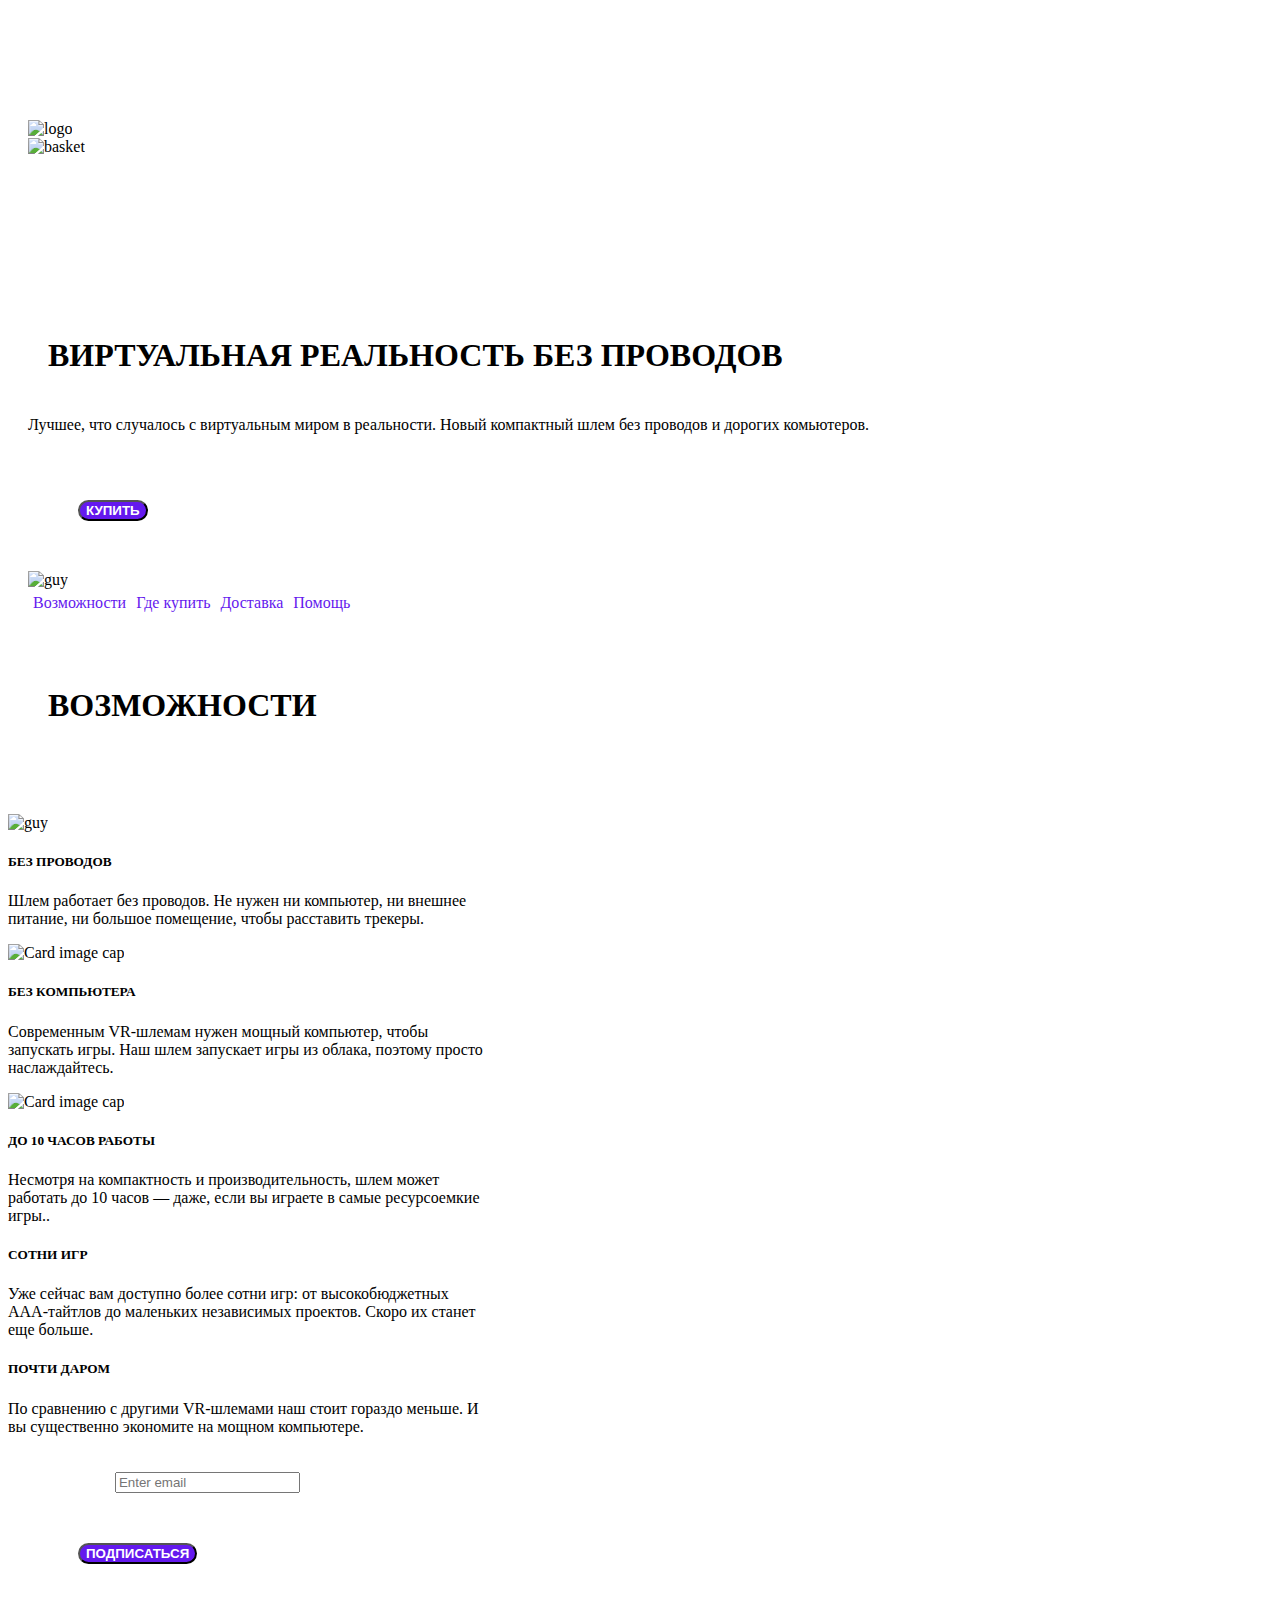
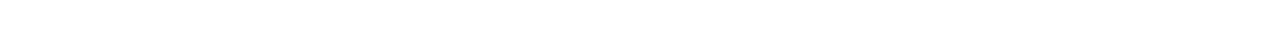
==== index copy.html @ e3e513fd "Add files via upload" ====
<!DOCTYPE html>
<html lang="en">

<head>
    <meta charset="UTF-8">
    <meta http-equiv="X-UA-Compatible" content="IE=edge">
    <meta name="viewport" content="width=device-width, initial-scale=1, shrink-to-fit=no">
    <title>Document</title>
    <link rel="stylesheet" href="https://cdn.jsdelivr.net/npm/bootstrap@4.5.3/dist/css/bootstrap.min.css"
        integrity="sha384-TX8t27EcRE3e/ihU7zmQxVncDAy5uIKz4rEkgIXeMed4M0jlfIDPvg6uqKI2xXr2" crossorigin="anonymous">
    <style>
        .header {
            margin-top: 100px;
            padding: 20px;
        }

        h1 {
            font-weight: bolder;
            padding: 20px;
        }

        .guy {
            width: 60%;
        }

        .main {
            margin-top: 100px;
            padding: 20px;
        }

        .btn-buy {
            background-color: rgb(100, 25, 238);
            color: white;
            border-radius: 25px;
            font-weight: bolder;
            margin: 50px;
        }

        .menu {
            display: flex;
            justify-content: flex-start;
            width: 90%;
        }

        .nav-item {
            padding: 5px;
            color: rgb(100, 25, 238);
        }

        .opportunities {
            margin-bottom: 50px;
            margin-top: 50px;

        }

        .card-title {
            font-weight: bolder;
        }

        .form-group {
            background-image: url(assets/images/Rectangle12.svg);
            font-weight: bolder;
            color: white;
            padding: 20px;

        }
    </style>
</head>

<body>
    <div class="container-fluid">
        <div class="row header">
            <div class="col logo">
                <img src="assets/images/logo.svg" alt="logo"></div>

            <div class="col basket">
                <img src="assets/images/button-cart.svg" alt="basket">
            </div>
        </div>
        <div class="row main">
            <div class="col-sm-4 blocktext">
                <h1>ВИРТУАЛЬНАЯ РЕАЛЬНОСТЬ БЕЗ ПРОВОДОВ</h1>
                <p>Лучшее, что случалось с виртуальным миром в реальности. Новый компактный шлем без проводов и дорогих
                    комьютеров.</p>
                <button type="button" class="btn btn-buy btn-lg">КУПИТЬ</button>
            </div>
            <div class="col-sm-8">
                <img class="guy" src="assets/images/pic.png" alt="guy">
            </div>
            <nav class="menu">
                <span class="nav-item">Возможности</span>
                <span class="nav-item">Где купить</span>
                <span class="nav-item">Доставка</span>
                <span class="nav-item">Помощь</span>
            </nav>
            <div class="row">
                <div class="col opportunities">
                    <h1>ВОЗМОЖНОСТИ</h1>
                </div>
            </div>
        </div>
        <div class="row">
            <div class="col-sm-4">
                <div class="card" style="width: 30rem;">
                    <img class="card-img-top" src="assets/images/praktikum.jpg" alt="guy">
                    <div class="card-body">
                        <h5 class="card-title">БЕЗ ПРОВОДОВ</h5>
                        <p class="card-text">Шлем работает без проводов. Не нужен ни компьютер, ни внешнее питание, ни
                            большое помещение, чтобы расставить трекеры.</p>
                    </div>
                </div>
            </div>
            <div class="col-sm-4">
                <div class="card" style="width: 30rem;">
                    <img class="card-img-top" src="assets/images/Illustration_2.png" alt="Card image cap">
                    <div class="card-body">
                        <h5 class="card-title">БЕЗ КОМПЬЮТЕРА</h5>
                        <p class="card-text">Современным VR-шлемам нужен мощный компьютер, чтобы запускать игры. Наш
                            шлем запускает игры из облака, поэтому просто наслаждайтесь.</p>
                    </div>
                </div>
            </div>
            <div class="col-sm-4">
                <div class="card" style="width: 30rem;">
                    <img class="card-img-top" src="assets/images/Illustration_9.png" alt="Card image cap">
                    <div class="card-body">
                        <h5 class="card-title">ДО 10 ЧАСОВ РАБОТЫ</h5>
                        <p class="card-text">Несмотря на компактность и производительность, шлем может работать до 10
                            часов — даже, если вы играете в самые ресурсоемкие игры..</p>
                    </div>
                </div>
            </div>
            <div class="col-sm-4">
                <div class="card" style="width: 30rem;">
                    <div class="card-body">
                        <h5 class="card-title">СОТНИ ИГР</h5>
                        <p class="card-text">Уже сейчас вам доступно более сотни игр: от высокобюджетных ААА-тайтлов до
                            маленьких независимых проектов. Скоро их станет еще больше.</p>
                    </div>
                </div>
            </div>
            <div class="col-sm-4">
                <div class="card" style="width: 30rem;">
                    <div class="card-body">
                        <h5 class="card-title">ПОЧТИ ДАРОМ</h5>
                        <p class="card-text">По сравнению с другими VR-шлемами наш стоит гораздо меньше. И вы
                            существенно экономите на мощном компьютере.</p>
                    </div>
                </div>
            </div>
            <div class="col-sm-4 form">
                <form>
                    <div class="form-group" style="width: 30rem">
                        <label for="exampleInputEmail1">НОВОСТИ</label>
                        <input type="email" class="form-control" id="exampleInputEmail1" aria-describedby="emailHelp"
                            placeholder="Enter email">
                        <small id="emailHelp" class="form-text text-muted"></small>

                        <button type="submit" class="btn btn-buy btn-lg">ПОДПИСАТЬСЯ</button>
                    </div>
                </form>
            </div>
        </div>
    </div>

    <script src="https://code.jquery.com/jquery-3.5.1.slim.min.js"
        integrity="sha384-DfXdz2htPH0lsSSs5nCTpuj/zy4C+OGpamoFVy38MVBnE+IbbVYUew+OrCXaRkfj" crossorigin="anonymous">
    </script>
    <script src="https://cdn.jsdelivr.net/npm/bootstrap@4.5.3/dist/js/bootstrap.bundle.min.js"
        integrity="sha384-ho+j7jyWK8fNQe+A12Hb8AhRq26LrZ/JpcUGGOn+Y7RsweNrtN/tE3MoK7ZeZDyx" crossorigin="anonymous">
    </script>
</body>

</html>
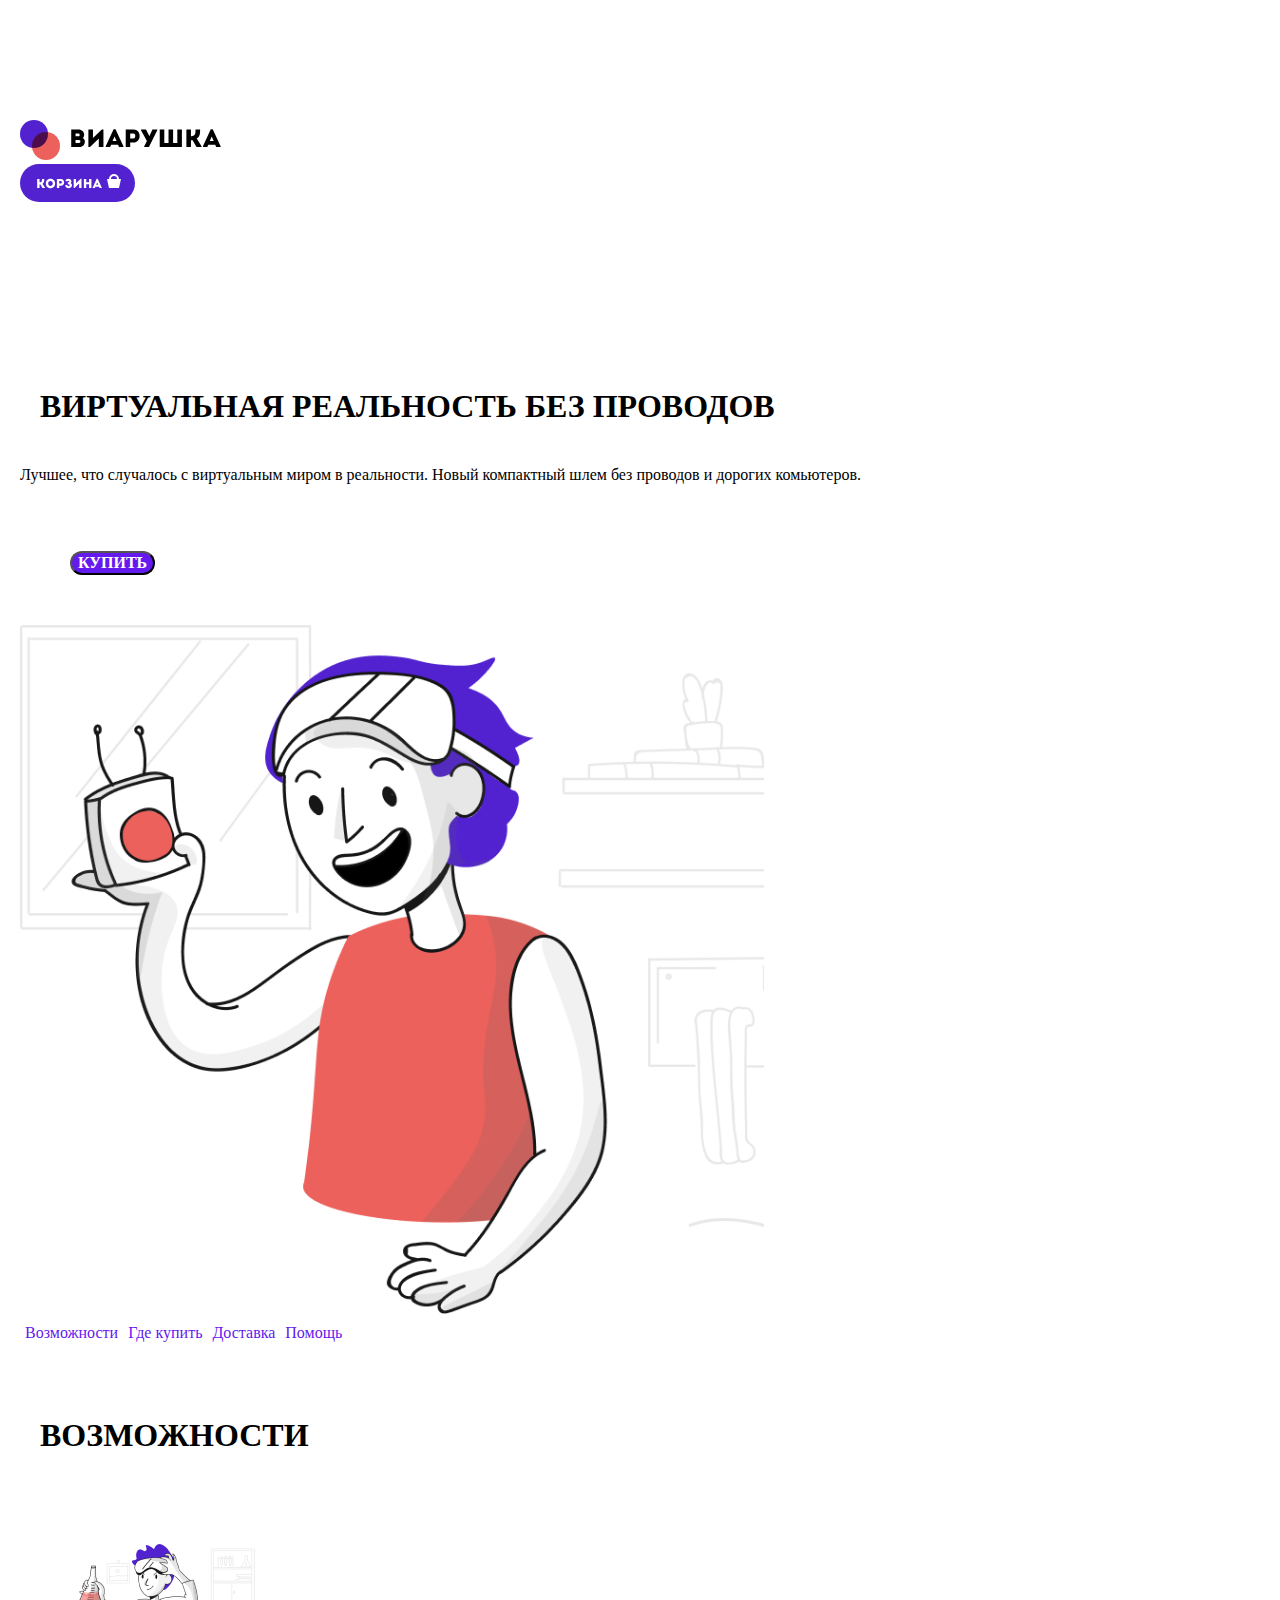
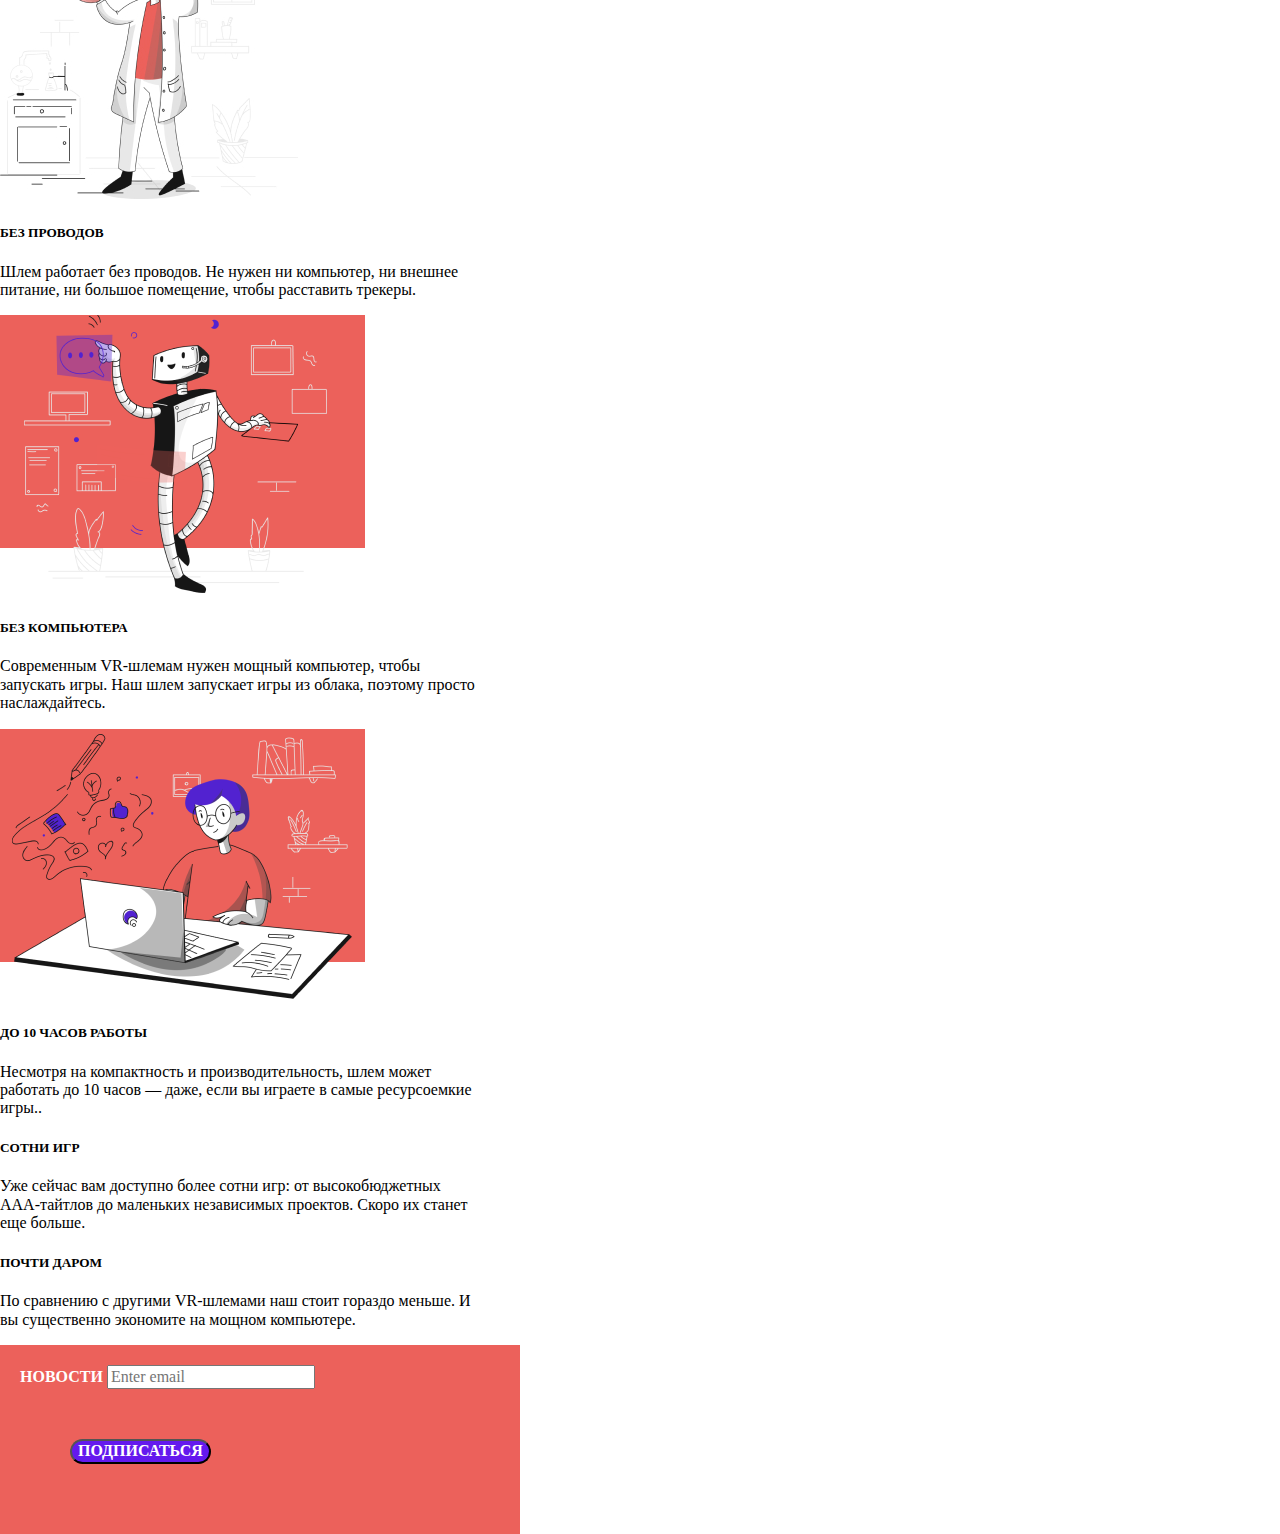
==== commit 1ca1f88a: "Add files via upload" ====
--- a/index copy.html
+++ b/index copy.html
@@ -8,63 +8,9 @@
     <title>Document</title>
     <link rel="stylesheet" href="https://cdn.jsdelivr.net/npm/bootstrap@4.5.3/dist/css/bootstrap.min.css"
         integrity="sha384-TX8t27EcRE3e/ihU7zmQxVncDAy5uIKz4rEkgIXeMed4M0jlfIDPvg6uqKI2xXr2" crossorigin="anonymous">
-    <style>
-        .header {
-            margin-top: 100px;
-            padding: 20px;
-        }
-
-        h1 {
-            font-weight: bolder;
-            padding: 20px;
-        }
-
-        .guy {
-            width: 60%;
-        }
-
-        .main {
-            margin-top: 100px;
-            padding: 20px;
-        }
-
-        .btn-buy {
-            background-color: rgb(100, 25, 238);
-            color: white;
-            border-radius: 25px;
-            font-weight: bolder;
-            margin: 50px;
-        }
-
-        .menu {
-            display: flex;
-            justify-content: flex-start;
-            width: 90%;
-        }
-
-        .nav-item {
-            padding: 5px;
-            color: rgb(100, 25, 238);
-        }
-
-        .opportunities {
-            margin-bottom: 50px;
-            margin-top: 50px;
-
-        }
-
-        .card-title {
-            font-weight: bolder;
-        }
-
-        .form-group {
-            background-image: url(assets/images/Rectangle12.svg);
-            font-weight: bolder;
-            color: white;
-            padding: 20px;
-
-        }
-    </style>
+        <link rel="stylesheet" href="assets/styles/styles.css">
+        <link rel="stylesheet" href="assets/styles/normalize.css">
+   
 </head>
 
 <body>
@@ -88,10 +34,10 @@
                 <img class="guy" src="assets/images/pic.png" alt="guy">
             </div>
             <nav class="menu">
-                <span class="nav-item">Возможности</span>
-                <span class="nav-item">Где купить</span>
-                <span class="nav-item">Доставка</span>
-                <span class="nav-item">Помощь</span>
+                <span class="menu__item">Возможности</span>
+                <span class="menu__item">Где купить</span>
+                <span class="menu__item">Доставка</span>
+                <span class="menu__item">Помощь</span>
             </nav>
             <div class="row">
                 <div class="col opportunities">
@@ -99,51 +45,51 @@
                 </div>
             </div>
         </div>
-        <div class="row">
+        <div class="row no-gutters">
             <div class="col-sm-4">
                 <div class="card" style="width: 30rem;">
-                    <img class="card-img-top" src="assets/images/praktikum.jpg" alt="guy">
-                    <div class="card-body">
-                        <h5 class="card-title">БЕЗ ПРОВОДОВ</h5>
-                        <p class="card-text">Шлем работает без проводов. Не нужен ни компьютер, ни внешнее питание, ни
+                    <img class="card__img" src="assets/images/praktikum.jpg" alt="guy">
+                    <div class="card__body">
+                        <h5 class="card__title">БЕЗ ПРОВОДОВ</h5>
+                        <p class="card__text">Шлем работает без проводов. Не нужен ни компьютер, ни внешнее питание, ни
                             большое помещение, чтобы расставить трекеры.</p>
                     </div>
                 </div>
             </div>
             <div class="col-sm-4">
                 <div class="card" style="width: 30rem;">
-                    <img class="card-img-top" src="assets/images/Illustration_2.png" alt="Card image cap">
-                    <div class="card-body">
-                        <h5 class="card-title">БЕЗ КОМПЬЮТЕРА</h5>
-                        <p class="card-text">Современным VR-шлемам нужен мощный компьютер, чтобы запускать игры. Наш
+                    <img class="card__img" src="assets/images/Illustration_2.png" alt="Card image cap">
+                    <div class="card__body">
+                        <h5 class="card__title">БЕЗ КОМПЬЮТЕРА</h5>
+                        <p class="card__text">Современным VR-шлемам нужен мощный компьютер, чтобы запускать игры. Наш
                             шлем запускает игры из облака, поэтому просто наслаждайтесь.</p>
                     </div>
                 </div>
             </div>
             <div class="col-sm-4">
                 <div class="card" style="width: 30rem;">
-                    <img class="card-img-top" src="assets/images/Illustration_9.png" alt="Card image cap">
-                    <div class="card-body">
-                        <h5 class="card-title">ДО 10 ЧАСОВ РАБОТЫ</h5>
-                        <p class="card-text">Несмотря на компактность и производительность, шлем может работать до 10
+                    <img class="card__img" src="assets/images/Illustration_9.png" alt="Card image cap">
+                    <div class="card__body">
+                        <h5 class="card__title">ДО 10 ЧАСОВ РАБОТЫ</h5>
+                        <p class="card__text">Несмотря на компактность и производительность, шлем может работать до 10
                             часов — даже, если вы играете в самые ресурсоемкие игры..</p>
                     </div>
                 </div>
             </div>
             <div class="col-sm-4">
                 <div class="card" style="width: 30rem;">
-                    <div class="card-body">
-                        <h5 class="card-title">СОТНИ ИГР</h5>
-                        <p class="card-text">Уже сейчас вам доступно более сотни игр: от высокобюджетных ААА-тайтлов до
+                    <div class="card__body">
+                        <h5 class="card__title">СОТНИ ИГР</h5>
+                        <p class="card__text">Уже сейчас вам доступно более сотни игр: от высокобюджетных ААА-тайтлов до
                             маленьких независимых проектов. Скоро их станет еще больше.</p>
                     </div>
                 </div>
             </div>
             <div class="col-sm-4">
                 <div class="card" style="width: 30rem;">
-                    <div class="card-body">
-                        <h5 class="card-title">ПОЧТИ ДАРОМ</h5>
-                        <p class="card-text">По сравнению с другими VR-шлемами наш стоит гораздо меньше. И вы
+                    <div class="card__body">
+                        <h5 class="card__title">ПОЧТИ ДАРОМ</h5>
+                        <p class="card__text">По сравнению с другими VR-шлемами наш стоит гораздо меньше. И вы
                             существенно экономите на мощном компьютере.</p>
                     </div>
                 </div>
--- a/assets/styles/styles.css
+++ b/assets/styles/styles.css
@@ -0,0 +1,56 @@
+.header {
+    margin-top: 100px;
+    padding: 20px;
+}
+
+h1 {
+    font-weight: bolder;
+    padding: 20px;
+}
+
+.guy {
+    width: 60%;
+}
+
+.main {
+    margin-top: 100px;
+    padding: 20px;
+}
+
+.btn-buy {
+    background-color: rgb(100, 25, 238);
+    color: white;
+    border-radius: 25px;
+    font-weight: bolder;
+    margin: 50px;
+}
+
+.menu {
+    display: flex;
+    justify-content: flex-start;
+    width: 90%;
+}
+
+.menu__item {
+    padding: 5px;
+    color: rgb(100, 25, 238);
+}
+
+.opportunities {
+    margin-bottom: 50px;
+    margin-top: 50px;
+
+}
+
+.card__title {
+    font-weight: bolder;
+}
+
+.form-group {
+    background: rgba(236, 97, 91, 1);
+    ;
+    font-weight: bolder;
+    color: white;
+    padding: 20px;
+
+}